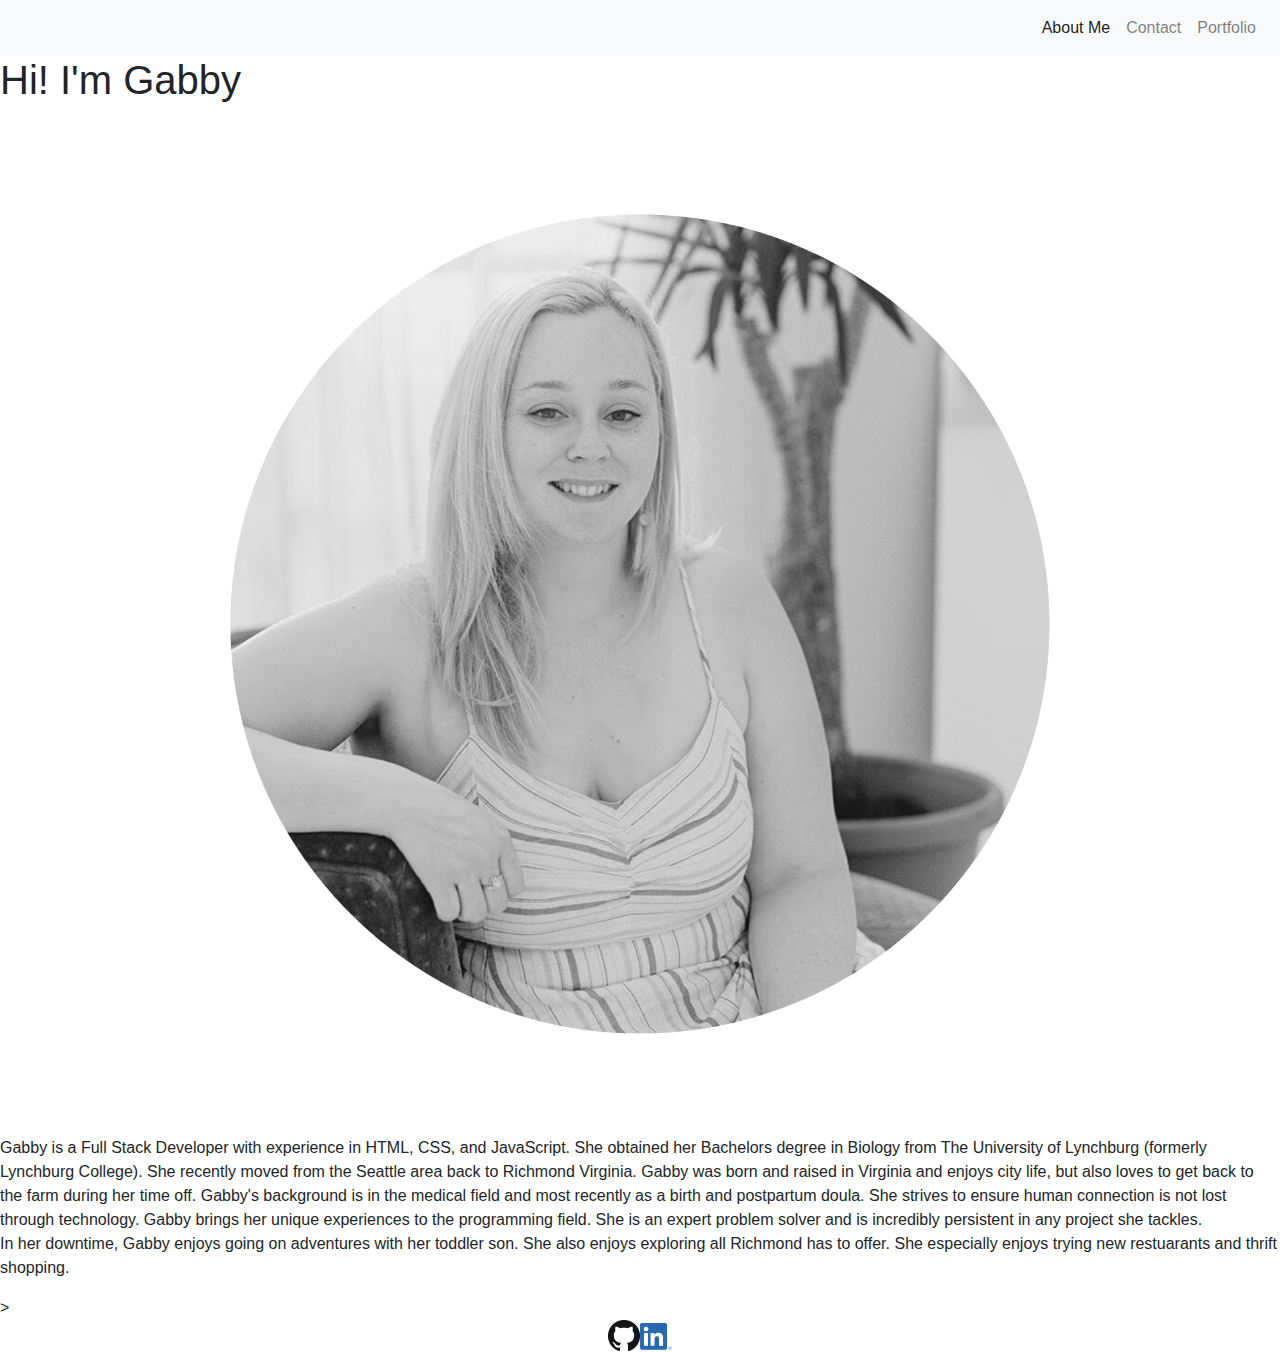
==== index.html @ fa7dbfad "fixing image" ====
<!DOCTYPE html>
<html lang="en">

<head>
    <meta charset="UTF-8">
    <meta name="viewport" content="width=device-width, initial-scale=1.0">
    <meta http-equiv="X-UA-Compatible" content="ie=edge">
    <title>Gabby (Seibert) Jones, Richmond, VA</title>
    <link rel="stylesheet" href="https://maxcdn.bootstrapcdn.com/bootstrap/4.0.0/css/bootstrap.min.css">
    <link rel="stylesheet" href="assets/style.css">
    <link rel="shortcut icon" href="assets/images/favicon.ico" type="image/x-icon" />
    <link href="https://fonts.googleapis.com/css?family=Meddon|Open+Sans&display=swap" rel="stylesheet">
    <link href="https://fonts.googleapis.com/css?family=Josefin+Slab&display=swap" rel="stylesheet">


</head>

<body>
    <nav class="navbar navbar-expand-lg navbar-light bg-light justify-content-right">
        <!-- <a class="titleName" href="index.html">Gabby Jones</a> -->
        <button class="navbar-toggler" type="button" data-toggle="collapse" data-target="#navbarNavAltMarkup"
            aria-controls="navbarNavAltMarkup" aria-expanded="false" aria-label="Toggle navigation">
            <span class="navbar-toggler-icon"></span>
        </button>
        <div class="collapse navbar-collapse" id="navbarNavAltMarkup">
            <div class="nav navbar-nav ml-auto">
                <a class="nav-item nav-link active" href="index.html">About Me <span
                        class="sr-only">(current)</span></a>
                <a class="nav-item nav-link" href="contact.html">Contact </a>
                <a class="nav-item nav-link" href="portfolio.html">Portfolio </a>
            </div>
        </div>

    </nav>
    <div class="wrapper">
       <div id="greeting justify-content-center"> <h1>Hi! I'm Gabby </h1></div>
        <div class="row">
            <div id="image" class=" col col-sm-12">
                <img src="Assets/images/1.png" class="img-fluid" alt="Responsive image">
            </div>
        </div>
        <div id="aboutMe" class="row">
            <div class="col-lg-12 col-sm-12">
                <p>Gabby is a Full Stack Developer with experience in HTML, CSS, and JavaScript. She obtained her
                    Bachelors
                    degree in Biology from The University of Lynchburg (formerly Lynchburg College). She recently moved
                    from
                    the Seattle area back to Richmond Virginia. Gabby was born and raised in Virginia and enjoys city
                    life,
                    but also loves to get back to the farm during her time off. Gabby's background is in the medical
                    field
                    and most recently as a birth and postpartum doula. She strives to ensure human connection is not
                    lost
                    through technology. Gabby brings her unique experiences to the programming field. She is an expert
                    problem solver and is incredibly persistent in any project she tackles.
                    <br>
                    In her downtime, Gabby enjoys going on adventures with her toddler son. She also enjoys exploring
                    all
                    Richmond has to offer. She especially enjoys trying new restuarants and thrift shopping.
                </p>
            </div>
        </div>

    </div></div>>
    <div class="row">
        <div class="col-lg col-md-12">
            <footer class="d-flex align-items-center justify-content-center">
                <a href="https://github.com/seibert-gm90">
                    <img src="Assets/images/GitHub-Mark-32px.png" href="https://github.com/seibert-gm90"></a>

                <a href="https://www.linkedin.com/in/gabrielle-jones-373ba8132/">
                    <img src=Assets\images\LI-In-Bug.png>
                </a>
            </footer>
        </div>
    </div>
</body>

</html>
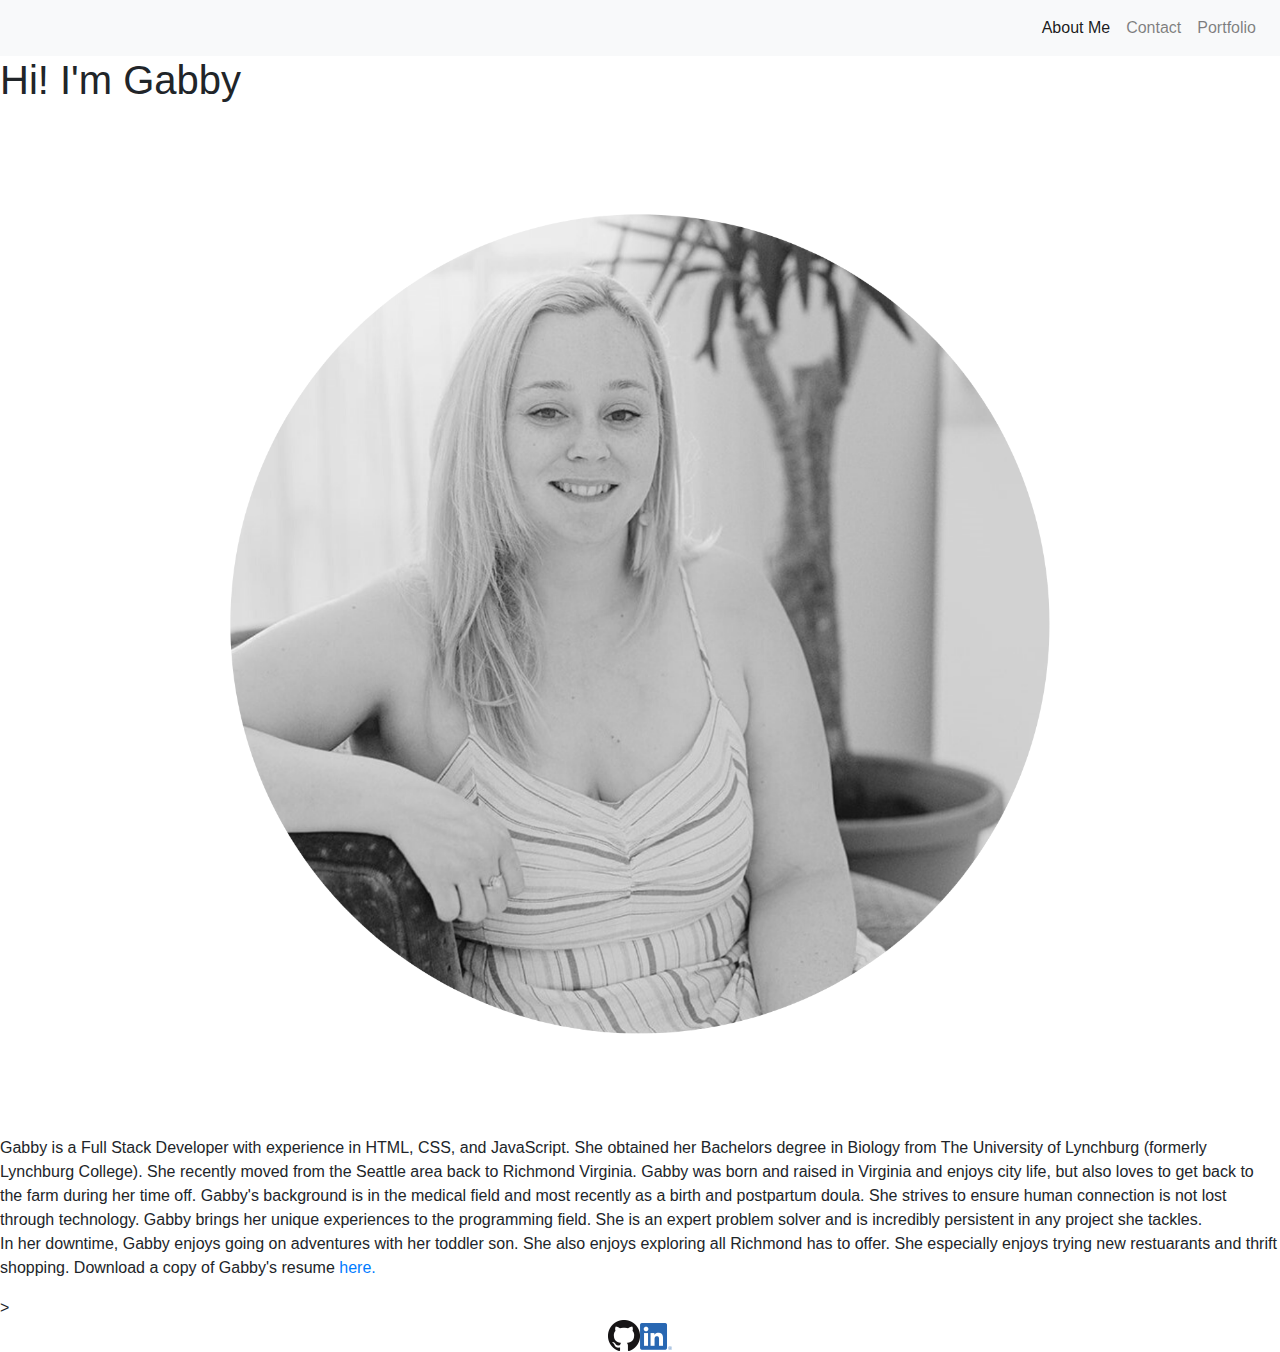
==== commit 4d19eb52: "adding downloadable resume" ====
--- a/index.html
+++ b/index.html
@@ -33,7 +33,7 @@
 
     </nav>
     <div class="wrapper">
-       <div id="greeting justify-content-center"> <h1>Hi! I'm Gabby </h1></div>
+       <div id="greeting"> <h1>Hi! I'm Gabby </h1></div>
         <div class="row">
             <div id="image" class=" col col-sm-12">
                 <img src="Assets/images/1.png" class="img-fluid" alt="Responsive image">
@@ -56,8 +56,11 @@
                     <br>
                     In her downtime, Gabby enjoys going on adventures with her toddler son. She also enjoys exploring
                     all
-                    Richmond has to offer. She especially enjoys trying new restuarants and thrift shopping.
+                    Richmond has to offer. She especially enjoys trying new restuarants and thrift shopping. Download a copy of Gabby's resume <a href="Assets/resume2019.pdf" download="resume">here.
+                        
+                      </a>
                 </p>
+                
             </div>
         </div>
 
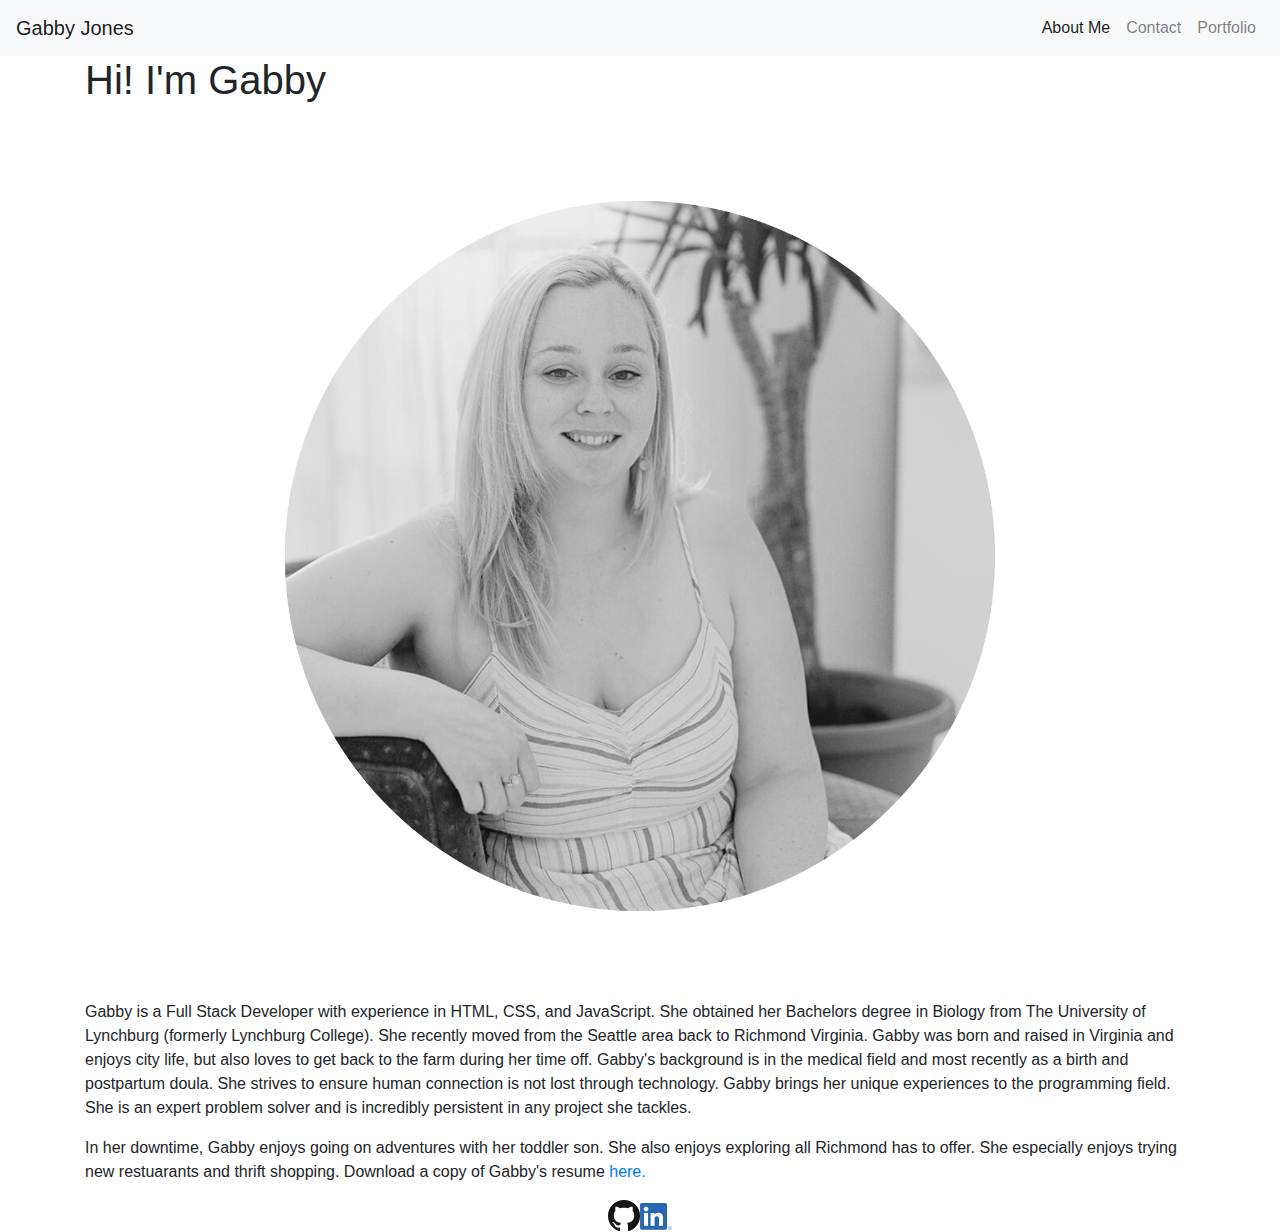
==== commit 42e5987c: "gina edits for sticky footer and hamburger menu" ====
--- a/index.html
+++ b/index.html
@@ -1,82 +1,151 @@
 <!DOCTYPE html>
 <html lang="en">
+  <head>
+    <meta charset="UTF-8" />
+    <meta name="viewport" content="width=device-width, initial-scale=1.0" />
+    <meta http-equiv="X-UA-Compatible" content="ie=edge" />
+    <title>Gabby (Seibert) Jones, Richmond, VA</title>
+    <!--Added jQuery CDN -- this must be added, and it must be added BEFORE the Bootstrap CDN, for the navbar toggler (hamburger icon) to work properly-->
+    <script
+      src="https://code.jquery.com/jquery-3.4.1.js"
+      integrity="sha256-WpOohJOqMqqyKL9FccASB9O0KwACQJpFTUBLTYOVvVU="
+      crossorigin="anonymous"
+    ></script>
+    <!--This is the Bootstrap CDN link that you had-->
+    <link
+      rel="stylesheet"
+      href="https://maxcdn.bootstrapcdn.com/bootstrap/4.0.0/css/bootstrap.min.css"
+    />
+    <!--I added the next script, which is from https://getbootstrap.com/, and it is what makes the navbar toggler interactive through javascrip/jquery-->
+    <script
+      src="https://stackpath.bootstrapcdn.com/bootstrap/4.4.1/js/bootstrap.min.js"
+      integrity="sha384-wfSDF2E50Y2D1uUdj0O3uMBJnjuUD4Ih7YwaYd1iqfktj0Uod8GCExl3Og8ifwB6"
+      crossorigin="anonymous"
+    ></script>
+    <link
+      rel="shortcut icon"
+      href="assets/images/favicon.ico"
+      type="image/x-icon"
+    />
+    <link
+      href="https://fonts.googleapis.com/css?family=Meddon|Open+Sans&display=swap"
+      rel="stylesheet"
+    />
+    <link
+      href="https://fonts.googleapis.com/css?family=Josefin+Slab&display=swap"
+      rel="stylesheet"
+    />
+    <link rel="stylesheet" href="assets/style.css" />
+  </head>
 
-<head>
-    <meta charset="UTF-8">
-    <meta name="viewport" content="width=device-width, initial-scale=1.0">
-    <meta http-equiv="X-UA-Compatible" content="ie=edge">
-    <title>Gabby (Seibert) Jones, Richmond, VA</title>
-    <link rel="stylesheet" href="https://maxcdn.bootstrapcdn.com/bootstrap/4.0.0/css/bootstrap.min.css">
-    <link rel="stylesheet" href="assets/style.css">
-    <link rel="shortcut icon" href="assets/images/favicon.ico" type="image/x-icon" />
-    <link href="https://fonts.googleapis.com/css?family=Meddon|Open+Sans&display=swap" rel="stylesheet">
-    <link href="https://fonts.googleapis.com/css?family=Josefin+Slab&display=swap" rel="stylesheet">
-
-
-</head>
-
-<body>
-    <nav class="navbar navbar-expand-lg navbar-light bg-light justify-content-right">
-        <!-- <a class="titleName" href="index.html">Gabby Jones</a> -->
-        <button class="navbar-toggler" type="button" data-toggle="collapse" data-target="#navbarNavAltMarkup"
-            aria-controls="navbarNavAltMarkup" aria-expanded="false" aria-label="Toggle navigation">
-            <span class="navbar-toggler-icon"></span>
-        </button>
-        <div class="collapse navbar-collapse" id="navbarNavAltMarkup">
-            <div class="nav navbar-nav ml-auto">
-                <a class="nav-item nav-link active" href="index.html">About Me <span
-                        class="sr-only">(current)</span></a>
-                <a class="nav-item nav-link" href="contact.html">Contact </a>
-                <a class="nav-item nav-link" href="portfolio.html">Portfolio </a>
-            </div>
+  <body>
+    <nav
+      class="navbar navbar-expand-lg navbar-light bg-light justify-content-right"
+    >
+      <!--Added a .navbar-brand because this will change the alignment of the hamburger icon to the right side-->
+      <a class="navbar-brand" href="#">Gabby Jones</a>
+      <button
+        class="navbar-toggler"
+        type="button"
+        data-toggle="collapse"
+        data-target="#navbarNavAltMarkup"
+        aria-controls="navbarNavAltMarkup"
+        aria-expanded="false"
+        aria-label="Toggle navigation"
+      >
+        <span class="navbar-toggler-icon"></span>
+      </button>
+      <div class="collapse navbar-collapse" id="navbarNavAltMarkup">
+        <div class="nav navbar-nav ml-auto">
+          <a class="nav-item nav-link active" href="index.html"
+            >About Me <span class="sr-only">(current)</span></a
+          >
+          <a class="nav-item nav-link" href="contact.html">Contact </a>
+          <a class="nav-item nav-link" href="portfolio.html">Portfolio </a>
         </div>
-
+      </div>
     </nav>
     <div class="wrapper">
-       <div id="greeting"> <h1>Hi! I'm Gabby </h1></div>
+      <!--All rows should be inside containers or container-fluids or else they mess up the width of your page-->
+      <div class="container">
         <div class="row">
-            <div id="image" class=" col col-sm-12">
-                <img src="Assets/images/1.png" class="img-fluid" alt="Responsive image">
+          <div class="col">
+            <div id="greeting">
+              <h1>Hi! I'm Gabby</h1>
             </div>
+          </div>
+        </div>
+        <div class="row">
+          <div id="image" class="col col-sm-12">
+            <img
+              src="Assets/images/1.png"
+              class="img-fluid"
+              alt="Responsive image"
+            />
+          </div>
         </div>
         <div id="aboutMe" class="row">
-            <div class="col-lg-12 col-sm-12">
-                <p>Gabby is a Full Stack Developer with experience in HTML, CSS, and JavaScript. She obtained her
-                    Bachelors
-                    degree in Biology from The University of Lynchburg (formerly Lynchburg College). She recently moved
-                    from
-                    the Seattle area back to Richmond Virginia. Gabby was born and raised in Virginia and enjoys city
-                    life,
-                    but also loves to get back to the farm during her time off. Gabby's background is in the medical
-                    field
-                    and most recently as a birth and postpartum doula. She strives to ensure human connection is not
-                    lost
-                    through technology. Gabby brings her unique experiences to the programming field. She is an expert
-                    problem solver and is incredibly persistent in any project she tackles.
-                    <br>
-                    In her downtime, Gabby enjoys going on adventures with her toddler son. She also enjoys exploring
-                    all
-                    Richmond has to offer. She especially enjoys trying new restuarants and thrift shopping. Download a copy of Gabby's resume <a href="Assets/resume2019.pdf" download="resume">here.
-                        
-                      </a>
-                </p>
-                
-            </div>
+          <div class="col-lg-12 col-sm-12">
+            <p>
+              Gabby is a Full Stack Developer with experience in HTML, CSS, and
+              JavaScript. She obtained her Bachelors degree in Biology from The
+              University of Lynchburg (formerly Lynchburg College). She recently
+              moved from the Seattle area back to Richmond Virginia. Gabby was
+              born and raised in Virginia and enjoys city life, but also loves
+              to get back to the farm during her time off. Gabby's background is
+              in the medical field and most recently as a birth and postpartum
+              doula. She strives to ensure human connection is not lost through
+              technology. Gabby brings her unique experiences to the programming
+              field. She is an expert problem solver and is incredibly
+              persistent in any project she tackles.
+            </p>
+            <p>
+              In her downtime, Gabby enjoys going on adventures with her toddler
+              son. She also enjoys exploring all Richmond has to offer. She
+              especially enjoys trying new restuarants and thrift shopping.
+              Download a copy of Gabby's resume
+              <a href="Assets/resume2019.pdf" download="resume">here. </a>
+            </p>
+          </div>
         </div>
-
-    </div></div>>
-    <div class="row">
-        <div class="col-lg col-md-12">
-            <footer class="d-flex align-items-center justify-content-center">
-                <a href="https://github.com/seibert-gm90">
-                    <img src="Assets/images/GitHub-Mark-32px.png" href="https://github.com/seibert-gm90"></a>
-
-                <a href="https://www.linkedin.com/in/gabrielle-jones-373ba8132/">
-                    <img src=Assets\images\LI-In-Bug.png>
-                </a>
-            </footer>
+      </div>
+    </div>
+    <!-- I removed an extra div closing tag that wasn't matched up to anything here - it was throwing the code indentation off-->
+    <!----------------------------->
+    <!-- <div class="row">
+                                <div class="col-lg col-md-12">
+                                    <footer class="d-flex align-items-center justify-content-center">
+                                        <a href="https://github.com/seibert-gm90">
+                                            <img src="Assets/images/GitHub-Mark-32px.png" href="https://github.com/seibert-gm90"></a>
+                            
+                                        <a href="https://www.linkedin.com/in/gabrielle-jones-373ba8132/">
+                                            <img src=Assets\images\LI-In-Bug.png>
+                                        </a>
+                                    </footer>
+                                </div>
+                            </div> -->
+    <!----------------------------->
+    <!-- Above lines of commented-out code are what you had for footer, below are my edits -->
+    <!-- Best practice with bootstrap is to have footer outside of the wrapper div, so I made the footer independent -->
+    <!-- I gave the footer an id of #footer and added styles to it - see style.css -->
+    <footer id="footer">
+      <!-- Generally the structure that bootstrap HTML elements will always take is: semantic tag (nav/header/section/footer) then .container then .row then .col, so I set up that structure for the footer -->
+      <div class="container">
+        <div class="row">
+          <!-- You applied the flexbox to the footer tag but it works best when applied to the col that the flexbox content is a direct child of, so I used your same classes ("d-flex align-items-center justify-content-center") here on this col -->
+          <div class="col d-flex align-items-center justify-content-center">
+            <a href="https://github.com/seibert-gm90">
+              <img
+                src="Assets/images/GitHub-Mark-32px.png"
+                href="https://github.com/seibert-gm90"
+              />
+            </a>
+            <a href="https://www.linkedin.com/in/gabrielle-jones-373ba8132/">
+              <img src="Assets\images\LI-In-Bug.png" />
+            </a>
+          </div>
         </div>
-    </div>
-</body>
-
-</html>+      </div>
+    </footer>
+  </body>
+</html>
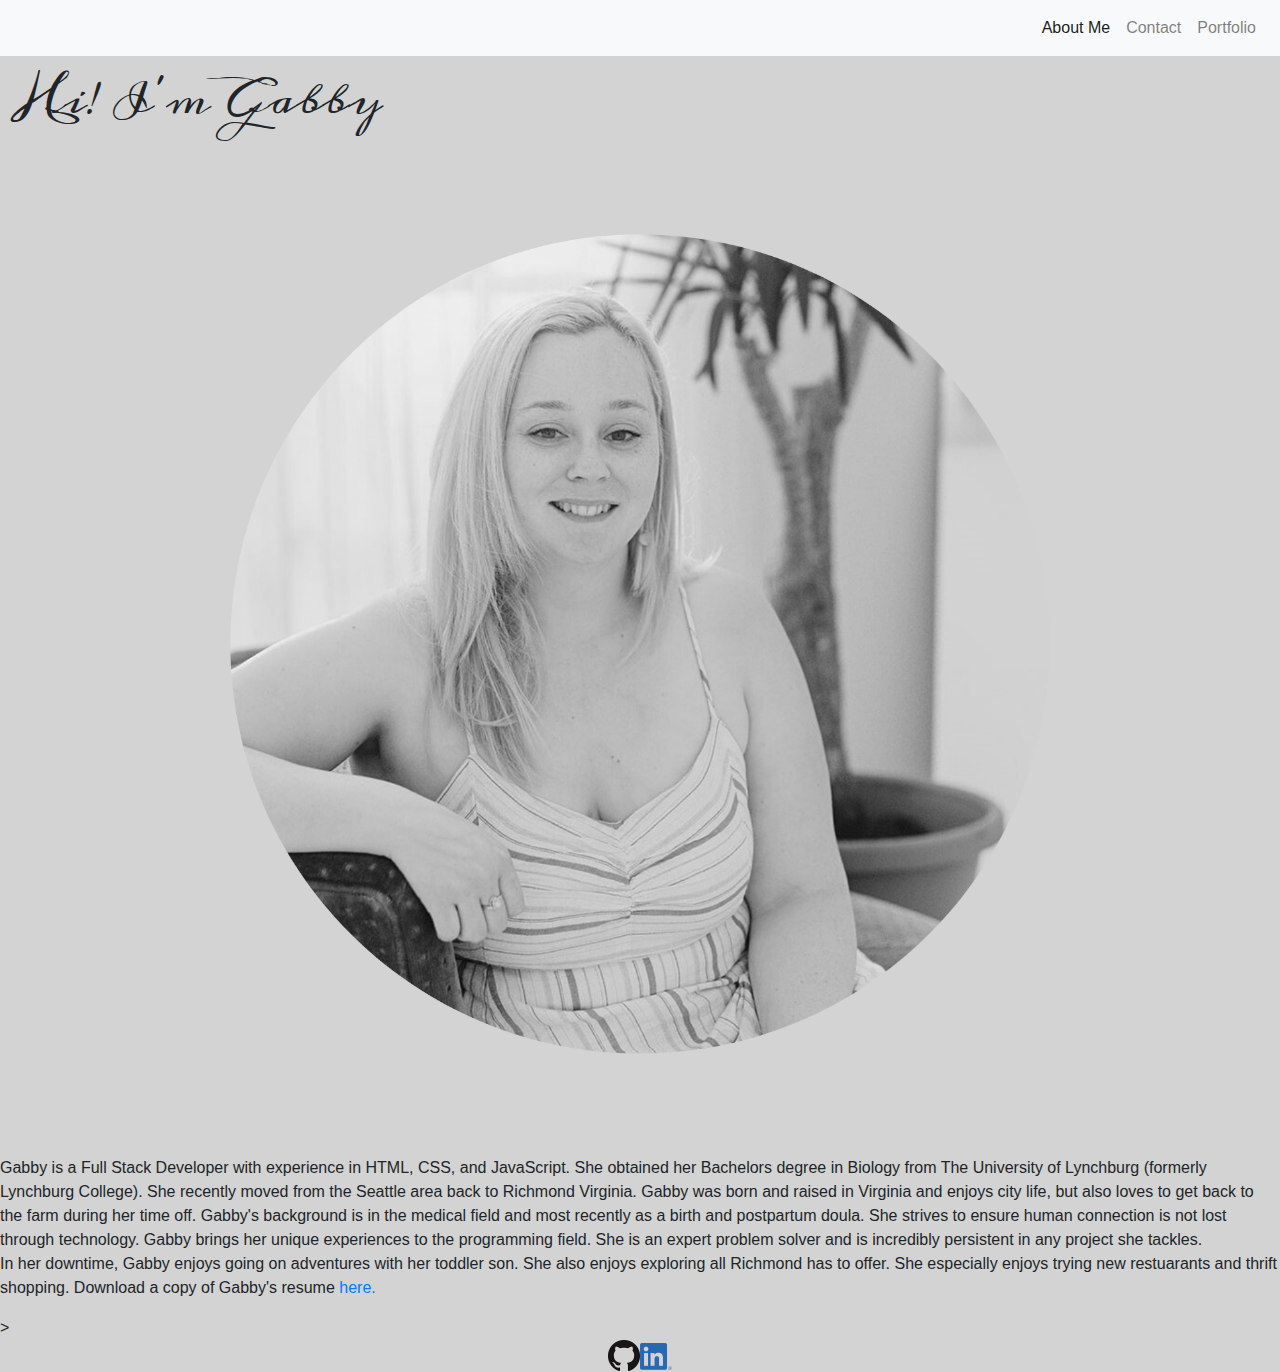
==== commit bf9b68b3: "changes to portfolio page." ====
--- a/index.html
+++ b/index.html
@@ -1,151 +1,82 @@
 <!DOCTYPE html>
 <html lang="en">
-  <head>
-    <meta charset="UTF-8" />
-    <meta name="viewport" content="width=device-width, initial-scale=1.0" />
-    <meta http-equiv="X-UA-Compatible" content="ie=edge" />
+
+<head>
+    <meta charset="UTF-8">
+    <meta name="viewport" content="width=device-width, initial-scale=1.0">
+    <meta http-equiv="X-UA-Compatible" content="ie=edge">
     <title>Gabby (Seibert) Jones, Richmond, VA</title>
-    <!--Added jQuery CDN -- this must be added, and it must be added BEFORE the Bootstrap CDN, for the navbar toggler (hamburger icon) to work properly-->
-    <script
-      src="https://code.jquery.com/jquery-3.4.1.js"
-      integrity="sha256-WpOohJOqMqqyKL9FccASB9O0KwACQJpFTUBLTYOVvVU="
-      crossorigin="anonymous"
-    ></script>
-    <!--This is the Bootstrap CDN link that you had-->
-    <link
-      rel="stylesheet"
-      href="https://maxcdn.bootstrapcdn.com/bootstrap/4.0.0/css/bootstrap.min.css"
-    />
-    <!--I added the next script, which is from https://getbootstrap.com/, and it is what makes the navbar toggler interactive through javascrip/jquery-->
-    <script
-      src="https://stackpath.bootstrapcdn.com/bootstrap/4.4.1/js/bootstrap.min.js"
-      integrity="sha384-wfSDF2E50Y2D1uUdj0O3uMBJnjuUD4Ih7YwaYd1iqfktj0Uod8GCExl3Og8ifwB6"
-      crossorigin="anonymous"
-    ></script>
-    <link
-      rel="shortcut icon"
-      href="assets/images/favicon.ico"
-      type="image/x-icon"
-    />
-    <link
-      href="https://fonts.googleapis.com/css?family=Meddon|Open+Sans&display=swap"
-      rel="stylesheet"
-    />
-    <link
-      href="https://fonts.googleapis.com/css?family=Josefin+Slab&display=swap"
-      rel="stylesheet"
-    />
-    <link rel="stylesheet" href="assets/style.css" />
-  </head>
+    <link rel="stylesheet" href="https://maxcdn.bootstrapcdn.com/bootstrap/4.0.0/css/bootstrap.min.css">
+    <link rel="stylesheet" href="style.css">
+    <link rel="shortcut icon" href="assets/images/favicon.ico" type="image/x-icon" />
+    <link href="https://fonts.googleapis.com/css?family=Meddon|Open+Sans&display=swap" rel="stylesheet">
+    <link href="https://fonts.googleapis.com/css?family=Josefin+Slab&display=swap" rel="stylesheet">
 
-  <body>
-    <nav
-      class="navbar navbar-expand-lg navbar-light bg-light justify-content-right"
-    >
-      <!--Added a .navbar-brand because this will change the alignment of the hamburger icon to the right side-->
-      <a class="navbar-brand" href="#">Gabby Jones</a>
-      <button
-        class="navbar-toggler"
-        type="button"
-        data-toggle="collapse"
-        data-target="#navbarNavAltMarkup"
-        aria-controls="navbarNavAltMarkup"
-        aria-expanded="false"
-        aria-label="Toggle navigation"
-      >
-        <span class="navbar-toggler-icon"></span>
-      </button>
-      <div class="collapse navbar-collapse" id="navbarNavAltMarkup">
-        <div class="nav navbar-nav ml-auto">
-          <a class="nav-item nav-link active" href="index.html"
-            >About Me <span class="sr-only">(current)</span></a
-          >
-          <a class="nav-item nav-link" href="contact.html">Contact </a>
-          <a class="nav-item nav-link" href="portfolio.html">Portfolio </a>
+
+</head>
+
+<body>
+    <nav class="navbar navbar-expand-lg navbar-light bg-light justify-content-right">
+        <!-- <a class="titleName" href="index.html">Gabby Jones</a> -->
+        <button class="navbar-toggler" type="button" data-toggle="collapse" data-target="#navbarNavAltMarkup"
+            aria-controls="navbarNavAltMarkup" aria-expanded="false" aria-label="Toggle navigation">
+            <span class="navbar-toggler-icon"></span>
+        </button>
+        <div class="collapse navbar-collapse" id="navbarNavAltMarkup">
+            <div class="nav navbar-nav ml-auto">
+                <a class="nav-item nav-link active" href="index.html">About Me <span
+                        class="sr-only">(current)</span></a>
+                <a class="nav-item nav-link" href="contact.html">Contact </a>
+                <a class="nav-item nav-link" href="portfolio.html">Portfolio </a>
+            </div>
         </div>
-      </div>
+
     </nav>
     <div class="wrapper">
-      <!--All rows should be inside containers or container-fluids or else they mess up the width of your page-->
-      <div class="container">
+       <div id="hi"> <h1>Hi! I'm Gabby </h1></div>
         <div class="row">
-          <div class="col">
-            <div id="greeting">
-              <h1>Hi! I'm Gabby</h1>
+            <div id="image" class=" col col-sm-12">
+                <img src="Assets/images/1.png" class="img-fluid" alt="Responsive image">
             </div>
-          </div>
-        </div>
-        <div class="row">
-          <div id="image" class="col col-sm-12">
-            <img
-              src="Assets/images/1.png"
-              class="img-fluid"
-              alt="Responsive image"
-            />
-          </div>
         </div>
         <div id="aboutMe" class="row">
-          <div class="col-lg-12 col-sm-12">
-            <p>
-              Gabby is a Full Stack Developer with experience in HTML, CSS, and
-              JavaScript. She obtained her Bachelors degree in Biology from The
-              University of Lynchburg (formerly Lynchburg College). She recently
-              moved from the Seattle area back to Richmond Virginia. Gabby was
-              born and raised in Virginia and enjoys city life, but also loves
-              to get back to the farm during her time off. Gabby's background is
-              in the medical field and most recently as a birth and postpartum
-              doula. She strives to ensure human connection is not lost through
-              technology. Gabby brings her unique experiences to the programming
-              field. She is an expert problem solver and is incredibly
-              persistent in any project she tackles.
-            </p>
-            <p>
-              In her downtime, Gabby enjoys going on adventures with her toddler
-              son. She also enjoys exploring all Richmond has to offer. She
-              especially enjoys trying new restuarants and thrift shopping.
-              Download a copy of Gabby's resume
-              <a href="Assets/resume2019.pdf" download="resume">here. </a>
-            </p>
-          </div>
+            <div class="col-lg-12 col-sm-12">
+                <p>Gabby is a Full Stack Developer with experience in HTML, CSS, and JavaScript. She obtained her
+                    Bachelors
+                    degree in Biology from The University of Lynchburg (formerly Lynchburg College). She recently moved
+                    from
+                    the Seattle area back to Richmond Virginia. Gabby was born and raised in Virginia and enjoys city
+                    life,
+                    but also loves to get back to the farm during her time off. Gabby's background is in the medical
+                    field
+                    and most recently as a birth and postpartum doula. She strives to ensure human connection is not
+                    lost
+                    through technology. Gabby brings her unique experiences to the programming field. She is an expert
+                    problem solver and is incredibly persistent in any project she tackles.
+                    <br>
+                    In her downtime, Gabby enjoys going on adventures with her toddler son. She also enjoys exploring
+                    all
+                    Richmond has to offer. She especially enjoys trying new restuarants and thrift shopping. Download a copy of Gabby's resume <a href="Assets/resume2019.pdf" download="resume">here.
+                        
+                      </a>
+                </p>
+                
+            </div>
         </div>
-      </div>
+
+    </div></div>>
+    <div class="row">
+        <div class="col-lg col-md-12">
+            <footer class="d-flex align-items-center justify-content-center">
+                <a href="https://github.com/seibert-gm90">
+                    <img src="Assets/images/GitHub-Mark-32px.png" href="https://github.com/seibert-gm90"></a>
+
+                <a href="https://www.linkedin.com/in/gabrielle-jones-373ba8132/">
+                    <img src=Assets\images\LI-In-Bug.png>
+                </a>
+            </footer>
+        </div>
     </div>
-    <!-- I removed an extra div closing tag that wasn't matched up to anything here - it was throwing the code indentation off-->
-    <!----------------------------->
-    <!-- <div class="row">
-                                <div class="col-lg col-md-12">
-                                    <footer class="d-flex align-items-center justify-content-center">
-                                        <a href="https://github.com/seibert-gm90">
-                                            <img src="Assets/images/GitHub-Mark-32px.png" href="https://github.com/seibert-gm90"></a>
-                            
-                                        <a href="https://www.linkedin.com/in/gabrielle-jones-373ba8132/">
-                                            <img src=Assets\images\LI-In-Bug.png>
-                                        </a>
-                                    </footer>
-                                </div>
-                            </div> -->
-    <!----------------------------->
-    <!-- Above lines of commented-out code are what you had for footer, below are my edits -->
-    <!-- Best practice with bootstrap is to have footer outside of the wrapper div, so I made the footer independent -->
-    <!-- I gave the footer an id of #footer and added styles to it - see style.css -->
-    <footer id="footer">
-      <!-- Generally the structure that bootstrap HTML elements will always take is: semantic tag (nav/header/section/footer) then .container then .row then .col, so I set up that structure for the footer -->
-      <div class="container">
-        <div class="row">
-          <!-- You applied the flexbox to the footer tag but it works best when applied to the col that the flexbox content is a direct child of, so I used your same classes ("d-flex align-items-center justify-content-center") here on this col -->
-          <div class="col d-flex align-items-center justify-content-center">
-            <a href="https://github.com/seibert-gm90">
-              <img
-                src="Assets/images/GitHub-Mark-32px.png"
-                href="https://github.com/seibert-gm90"
-              />
-            </a>
-            <a href="https://www.linkedin.com/in/gabrielle-jones-373ba8132/">
-              <img src="Assets\images\LI-In-Bug.png" />
-            </a>
-          </div>
-        </div>
-      </div>
-    </footer>
-  </body>
-</html>
+</body>
+
+</html>--- a/style.css
+++ b/style.css
@@ -0,0 +1,52 @@
+html, body {
+    height: 100%;
+  }
+
+  body {
+    display: flex;
+    flex-direction: column;
+    background-color: lightgray;
+  }
+
+  .wrapper {
+    flex: 1 0 auto;
+  }
+
+.submit-button{
+  background-color: gray;
+}
+
+#hi{
+  margin-top: 20px; 
+  font-family: 'Meddon', cursive;
+  margin-left: 20px;
+    
+}
+.navbar-toggler {
+  display: none;
+  position: absolute;
+  right: 0px;
+  z-index: 2;
+}
+
+.photoWrapper{
+  display: flex;
+  flex-direction: row;
+}
+
+#image{
+    width: 300px;
+    
+}
+
+#aboutme {
+    justify-content: center;
+}
+
+.portfolioRow div {
+    margin: 10px;
+}
+
+.navbar {
+    background-color: #4aaaa5;
+}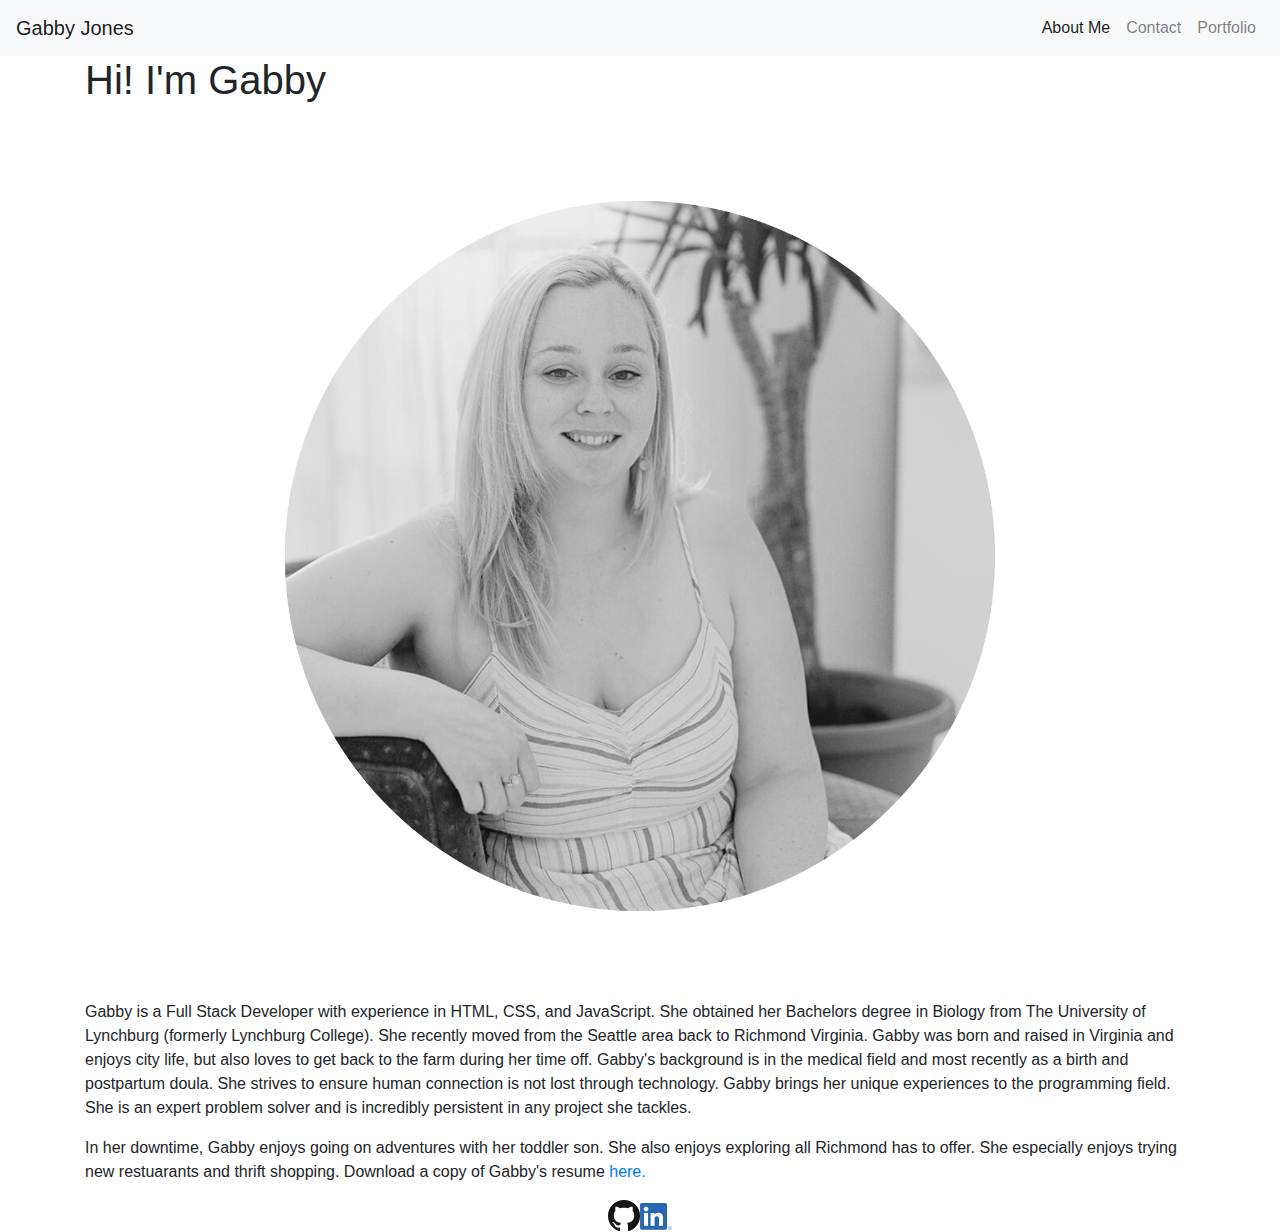
==== commit 465076b1: "changes" ====
--- a/index.html
+++ b/index.html
@@ -1,82 +1,152 @@
 <!DOCTYPE html>
 <html lang="en">
+  <head>
+    <meta charset="UTF-8" />
+    <meta name="viewport" content="width=device-width, initial-scale=1.0" />
+    <meta http-equiv="X-UA-Compatible" content="ie=edge" />
+    <title>Gabby (Seibert) Jones, Richmond, VA</title>
+    <!--Added jQuery CDN -- this must be added, and it must be added BEFORE the Bootstrap CDN, for the navbar toggler (hamburger icon) to work properly-->
+    <script
+      src="https://code.jquery.com/jquery-3.4.1.js"
+      integrity="sha256-WpOohJOqMqqyKL9FccASB9O0KwACQJpFTUBLTYOVvVU="
+      crossorigin="anonymous"
+    ></script>
+    <!--This is the Bootstrap CDN link that you had-->
+    <link
+      rel="stylesheet"
+      href="https://maxcdn.bootstrapcdn.com/bootstrap/4.0.0/css/bootstrap.min.css"
+    />
+    <!--I added the next script, which is from https://getbootstrap.com/, and it is what makes the navbar toggler interactive through javascrip/jquery-->
+    <script
+      src="https://stackpath.bootstrapcdn.com/bootstrap/4.4.1/js/bootstrap.min.js"
+      integrity="sha384-wfSDF2E50Y2D1uUdj0O3uMBJnjuUD4Ih7YwaYd1iqfktj0Uod8GCExl3Og8ifwB6"
+      crossorigin="anonymous"
+    ></script>
+    <!--You'll need to make sure that both of the scripts I added are included on every page of your site - I only added them to index.html-->
+    <link
+      rel="shortcut icon"
+      href="assets/images/favicon.ico"
+      type="image/x-icon"
+    />
+    <link
+      href="https://fonts.googleapis.com/css?family=Meddon|Open+Sans&display=swap"
+      rel="stylesheet"
+    />
+    <link
+      href="https://fonts.googleapis.com/css?family=Josefin+Slab&display=swap"
+      rel="stylesheet"
+    />
+    <link rel="stylesheet" href="assets/style.css" />
+  </head>
 
-<head>
-    <meta charset="UTF-8">
-    <meta name="viewport" content="width=device-width, initial-scale=1.0">
-    <meta http-equiv="X-UA-Compatible" content="ie=edge">
-    <title>Gabby (Seibert) Jones, Richmond, VA</title>
-    <link rel="stylesheet" href="https://maxcdn.bootstrapcdn.com/bootstrap/4.0.0/css/bootstrap.min.css">
-    <link rel="stylesheet" href="style.css">
-    <link rel="shortcut icon" href="assets/images/favicon.ico" type="image/x-icon" />
-    <link href="https://fonts.googleapis.com/css?family=Meddon|Open+Sans&display=swap" rel="stylesheet">
-    <link href="https://fonts.googleapis.com/css?family=Josefin+Slab&display=swap" rel="stylesheet">
-
-
-</head>
-
-<body>
-    <nav class="navbar navbar-expand-lg navbar-light bg-light justify-content-right">
-        <!-- <a class="titleName" href="index.html">Gabby Jones</a> -->
-        <button class="navbar-toggler" type="button" data-toggle="collapse" data-target="#navbarNavAltMarkup"
-            aria-controls="navbarNavAltMarkup" aria-expanded="false" aria-label="Toggle navigation">
-            <span class="navbar-toggler-icon"></span>
-        </button>
-        <div class="collapse navbar-collapse" id="navbarNavAltMarkup">
-            <div class="nav navbar-nav ml-auto">
-                <a class="nav-item nav-link active" href="index.html">About Me <span
-                        class="sr-only">(current)</span></a>
-                <a class="nav-item nav-link" href="contact.html">Contact </a>
-                <a class="nav-item nav-link" href="portfolio.html">Portfolio </a>
-            </div>
+  <body>
+    <nav
+      class="navbar navbar-expand-lg navbar-light bg-light justify-content-right"
+    >
+      <!--Added a .navbar-brand because this will change the alignment of the hamburger icon to the right side-->
+      <a class="navbar-brand" href="#">Gabby Jones</a>
+      <button
+        class="navbar-toggler"
+        type="button"
+        data-toggle="collapse"
+        data-target="#navbarNavAltMarkup"
+        aria-controls="navbarNavAltMarkup"
+        aria-expanded="false"
+        aria-label="Toggle navigation"
+      >
+        <span class="navbar-toggler-icon"></span>
+      </button>
+      <div class="collapse navbar-collapse" id="navbarNavAltMarkup">
+        <div class="nav navbar-nav ml-auto">
+          <a class="nav-item nav-link active" href="index.html"
+            >About Me <span class="sr-only">(current)</span></a
+          >
+          <a class="nav-item nav-link" href="contact.html">Contact </a>
+          <a class="nav-item nav-link" href="portfolio.html">Portfolio </a>
         </div>
-
+      </div>
     </nav>
     <div class="wrapper">
-       <div id="hi"> <h1>Hi! I'm Gabby </h1></div>
+      <!--All rows should be inside containers or container-fluids or else they mess up the width of your page-->
+      <div class="container">
         <div class="row">
-            <div id="image" class=" col col-sm-12">
-                <img src="Assets/images/1.png" class="img-fluid" alt="Responsive image">
+          <div class="col">
+            <div id="greeting">
+              <h1>Hi! I'm Gabby</h1>
             </div>
+          </div>
+        </div>
+        <div class="row">
+          <div id="image" class="col col-sm-12">
+            <img
+              src="Assets/images/1.png"
+              class="img-fluid"
+              alt="Responsive image"
+            />
+          </div>
         </div>
         <div id="aboutMe" class="row">
-            <div class="col-lg-12 col-sm-12">
-                <p>Gabby is a Full Stack Developer with experience in HTML, CSS, and JavaScript. She obtained her
-                    Bachelors
-                    degree in Biology from The University of Lynchburg (formerly Lynchburg College). She recently moved
-                    from
-                    the Seattle area back to Richmond Virginia. Gabby was born and raised in Virginia and enjoys city
-                    life,
-                    but also loves to get back to the farm during her time off. Gabby's background is in the medical
-                    field
-                    and most recently as a birth and postpartum doula. She strives to ensure human connection is not
-                    lost
-                    through technology. Gabby brings her unique experiences to the programming field. She is an expert
-                    problem solver and is incredibly persistent in any project she tackles.
-                    <br>
-                    In her downtime, Gabby enjoys going on adventures with her toddler son. She also enjoys exploring
-                    all
-                    Richmond has to offer. She especially enjoys trying new restuarants and thrift shopping. Download a copy of Gabby's resume <a href="Assets/resume2019.pdf" download="resume">here.
-                        
-                      </a>
-                </p>
-                
-            </div>
+          <div class="col-lg-12 col-sm-12">
+            <p>
+              Gabby is a Full Stack Developer with experience in HTML, CSS, and
+              JavaScript. She obtained her Bachelors degree in Biology from The
+              University of Lynchburg (formerly Lynchburg College). She recently
+              moved from the Seattle area back to Richmond Virginia. Gabby was
+              born and raised in Virginia and enjoys city life, but also loves
+              to get back to the farm during her time off. Gabby's background is
+              in the medical field and most recently as a birth and postpartum
+              doula. She strives to ensure human connection is not lost through
+              technology. Gabby brings her unique experiences to the programming
+              field. She is an expert problem solver and is incredibly
+              persistent in any project she tackles.
+            </p>
+            <p>
+              In her downtime, Gabby enjoys going on adventures with her toddler
+              son. She also enjoys exploring all Richmond has to offer. She
+              especially enjoys trying new restuarants and thrift shopping.
+              Download a copy of Gabby's resume
+              <a href="Assets/resume2019.pdf" download="resume">here. </a>
+            </p>
+          </div>
         </div>
-
-    </div></div>>
-    <div class="row">
-        <div class="col-lg col-md-12">
-            <footer class="d-flex align-items-center justify-content-center">
-                <a href="https://github.com/seibert-gm90">
-                    <img src="Assets/images/GitHub-Mark-32px.png" href="https://github.com/seibert-gm90"></a>
-
-                <a href="https://www.linkedin.com/in/gabrielle-jones-373ba8132/">
-                    <img src=Assets\images\LI-In-Bug.png>
-                </a>
-            </footer>
+      </div>
+    </div>
+    <!-- I removed an extra div closing tag that wasn't matched up to anything here - it was throwing the code indentation off-->
+    <!----------------------------->
+    <!-- <div class="row">
+                                <div class="col-lg col-md-12">
+                                    <footer class="d-flex align-items-center justify-content-center">
+                                        <a href="https://github.com/seibert-gm90">
+                                            <img src="Assets/images/GitHub-Mark-32px.png" href="https://github.com/seibert-gm90"></a>
+                            
+                                        <a href="https://www.linkedin.com/in/gabrielle-jones-373ba8132/">
+                                            <img src=Assets\images\LI-In-Bug.png>
+                                        </a>
+                                    </footer>
+                                </div>
+                            </div> -->
+    <!----------------------------->
+    <!-- Above lines of commented-out code are what you had for footer, below are my edits -->
+    <!-- Best practice with bootstrap is to have footer outside of the wrapper div, so I made the footer independent -->
+    <!-- I gave the footer an id of #footer and added styles to it - see style.css -->
+    <footer id="footer">
+      <!-- Generally the structure that bootstrap HTML elements will always take is: semantic tag (nav/header/section/footer) then .container then .row then .col, so I set up that structure for the footer -->
+      <div class="container">
+        <div class="row">
+          <!-- You applied the flexbox to the footer tag but it works best when applied to the col that the flexbox content is a direct child of, so I used your same classes ("d-flex align-items-center justify-content-center") here on this col -->
+          <div class="col d-flex align-items-center justify-content-center">
+            <a href="https://github.com/seibert-gm90">
+              <img
+                src="Assets/images/GitHub-Mark-32px.png"
+                href="https://github.com/seibert-gm90"
+              />
+            </a>
+            <a href="https://www.linkedin.com/in/gabrielle-jones-373ba8132/">
+              <img src="Assets\images\LI-In-Bug.png" />
+            </a>
+          </div>
         </div>
-    </div>
-</body>
-
-</html>+      </div>
+    </footer>
+  </body>
+</html>
